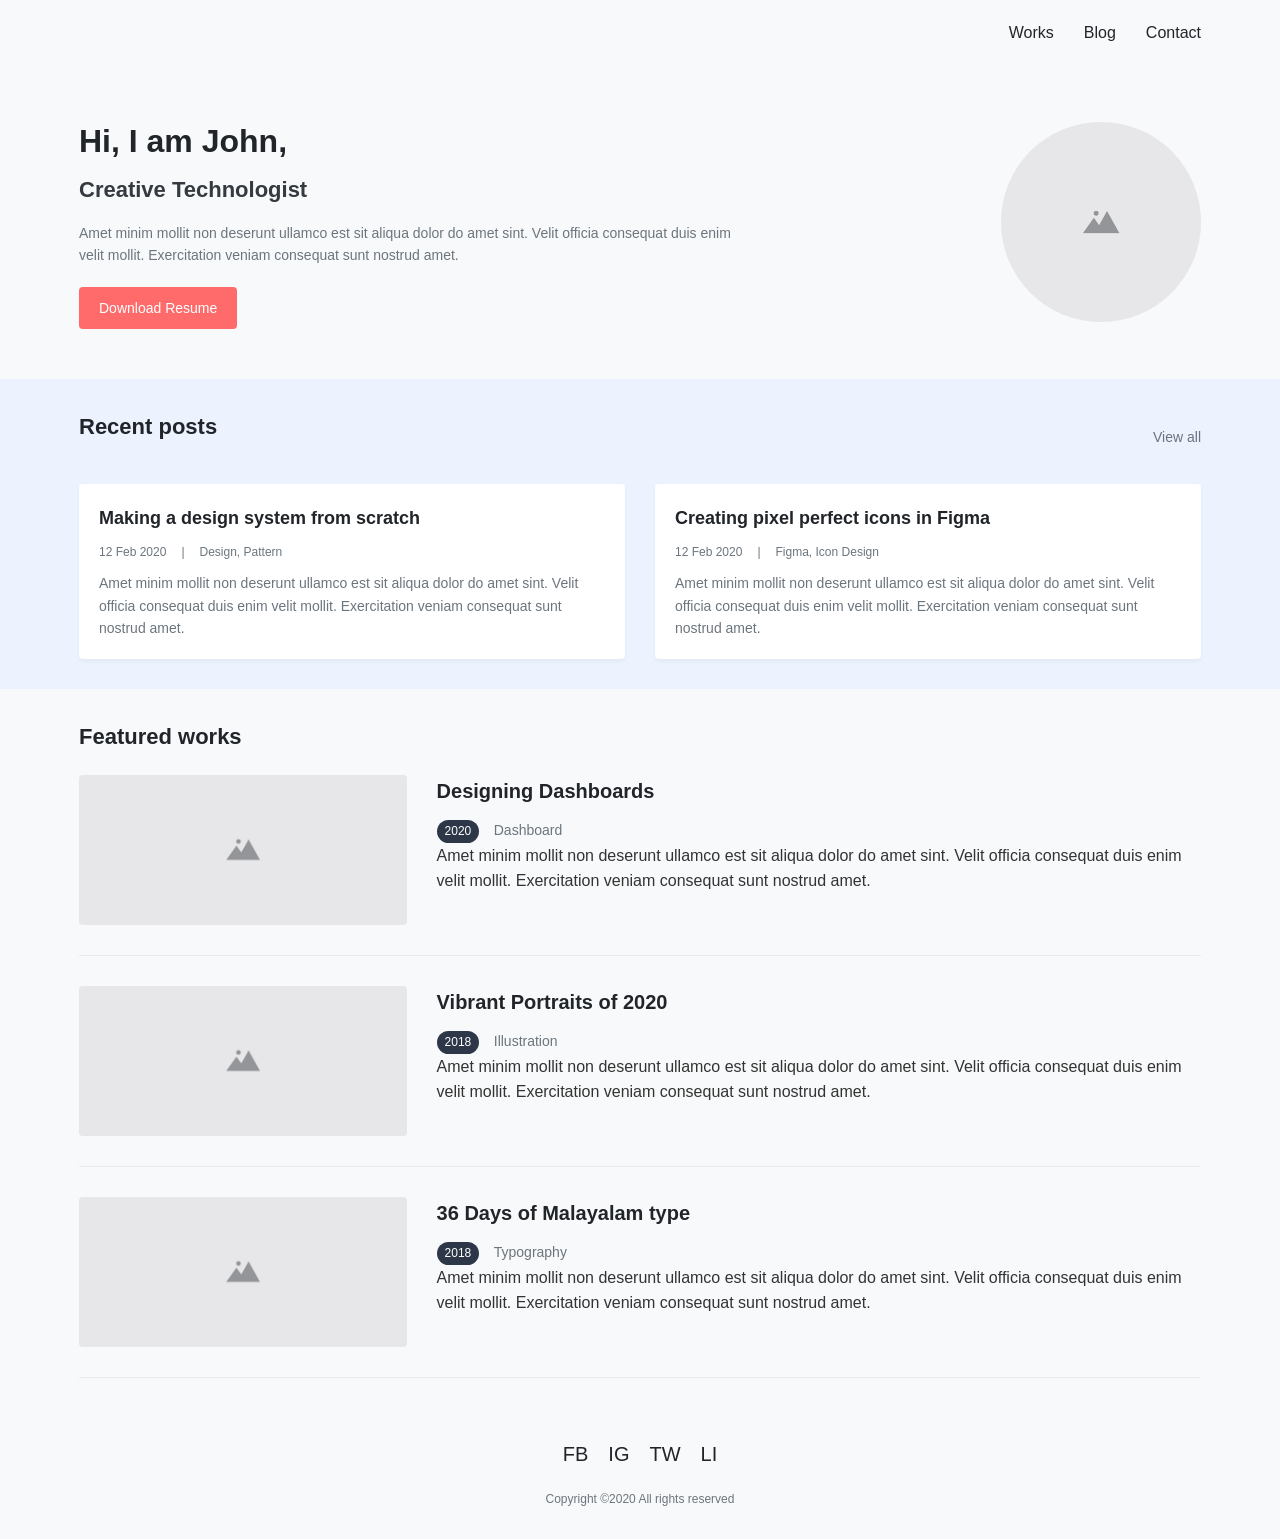
==== index.html @ 3cf0e85b "hw1" ====
<!DOCTYPE html>
<html lang="en">
<head>
  <meta charset="UTF-8">
  <meta name="viewport" content="width=device-width, initial-scale=1.0">
  <title>John - Creative Technologist</title>
  <link rel="stylesheet" href="style.css">
</head>
<body>
  <header>
    <div class="container">
      <nav class="nav">
        <div class="hamburger" id="hamburger">☰</div>
        <div class="nav-links" id="nav-links">
          <a href="works.html" class="nav-link">Works</a>
          <a href="blog.html" class="nav-link">Blog</a>
          <a href="contact.html" class="nav-link">Contact</a>
        </div>
      </nav>
    </div>
  </header>
  
  <section class="hero">
    <div class="container">
      <div class="profile-img">
        <img src="placeholder.png" alt="John's profile picture">
      </div>
      <div class="hero-content">
        <h1>Hi, I am John,</h1>
        <h2>Creative Technologist</h2>
        <p>Amet minim mollit non deserunt ullamco est sit aliqua dolor do amet sint. Velit officia consequat duis enim velit mollit. Exercitation veniam consequat sunt nostrud amet.</p>
        <a href="#" class="download-btn">Download Resume</a>
      </div>
    </div>
  </section>
  
  <section class="recent-posts">
    <div class="container">
      <div class="section-header">
        <h2 class="section-title">Recent posts</h2>
        <a href="blog.html" class="view-all">View all</a>
      </div>
      <div class="posts-grid">
        <a href="blog.html" class="post-card">
          <h3 class="post-title">Making a design system from scratch</h3>
          <div class="post-meta">
            <span>12 Feb 2020</span>
            <span>Design, Pattern</span>
          </div>
          <p class="post-excerpt">Amet minim mollit non deserunt ullamco est sit aliqua dolor do amet sint. Velit officia consequat duis enim velit mollit. Exercitation veniam consequat sunt nostrud amet.</p>
        </a>
        <a href="blog.html" class="post-card">
          <h3 class="post-title">Creating pixel perfect icons in Figma</h3>
          <div class="post-meta">
            <span>12 Feb 2020</span>
            <span>Figma, Icon Design</span>
          </div>
          <p class="post-excerpt">Amet minim mollit non deserunt ullamco est sit aliqua dolor do amet sint. Velit officia consequat duis enim velit mollit. Exercitation veniam consequat sunt nostrud amet.</p>
        </a>
      </div>
    </div>
  </section>
  
  <section class="featured-works">
    <div class="container">
      <h2 class="section-title">Featured works</h2>
      <div class="works-list">
        <a href="work-detail.html" class="work-card">
          <div class="work-img">
            <img src="placeholder.png" alt="Designing Dashboards">
          </div>
          <div class="work-content">
            <h3>Designing Dashboards</h3>
            <div class="work-meta">
              <span class="work-year">2020</span>
              <span class="work-category">Dashboard</span>
            </div>
            <p class="work-description">Amet minim mollit non deserunt ullamco est sit aliqua dolor do amet sint. Velit officia consequat duis enim velit mollit. Exercitation veniam consequat sunt nostrud amet.</p>
          </div>
        </a>
        
        <a href="works.html" class="work-card">
          <div class="work-img">
            <img src="placeholder.png" alt="Vibrant Portraits of 2020">
          </div>
          <div class="work-content">
            <h3>Vibrant Portraits of 2020</h3>
            <div class="work-meta">
              <span class="work-year">2018</span>
              <span class="work-category">Illustration</span>
            </div>
            <p class="work-description">Amet minim mollit non deserunt ullamco est sit aliqua dolor do amet sint. Velit officia consequat duis enim velit mollit. Exercitation veniam consequat sunt nostrud amet.</p>
          </div>
        </a>
        
        <a href="works.html" class="work-card">
          <div class="work-img">
            <img src="placeholder.png" alt="36 Days of Malayalam type">
          </div>
          <div class="work-content">
            <h3>36 Days of Malayalam type</h3>
            <div class="work-meta">
              <span class="work-year">2018</span>
              <span class="work-category">Typography</span>
            </div>
            <p class="work-description">Amet minim mollit non deserunt ullamco est sit aliqua dolor do amet sint. Velit officia consequat duis enim velit mollit. Exercitation veniam consequat sunt nostrud amet.</p>
          </div>
        </a>
      </div>
    </div>
  </section>
  
  <footer>
    <div class="container">
      <div class="social-links">
        <a href="#" class="social-icon">FB</a>
        <a href="#" class="social-icon">IG</a>
        <a href="#" class="social-icon">TW</a>
        <a href="#" class="social-icon">LI</a>
      </div>
      <p class="copyright">Copyright ©2020 All rights reserved</p>
    </div>
  </footer>

  <script src="script.js"></script>
</body>
</html>
---- style.css ----
/* Reset and base styles */
* {
  margin: 0;
  padding: 0;
  box-sizing: border-box;
  font-family: Arial, sans-serif;
}

body {
  background-color: #f8f9fa;
  color: #333;
  line-height: 1.6;
}

a {
  text-decoration: none;
  color: inherit;
}

img {
  max-width: 100%;
}

.container {
  width: 90%;
  max-width: 1200px;
  margin: 0 auto;
  padding: 0 15px;
}

/* Header styles */
header {
  padding: 20px 0;
}

.nav {
  display: flex;
  justify-content: flex-end;
  align-items: center;
}

.nav-links {
  display: none;
  position: absolute;
  top: 60px;
  right: 0;
  width: 100%;
  background-color: white;
  box-shadow: 0 4px 6px rgba(0, 0, 0, 0.1);
  z-index: 100;
  padding: 20px;
  text-align: center;
}

.nav-links.active {
  display: block;
}

.nav-link {
  display: block;
  padding: 10px 0;
  font-size: 18px;
  color: #212529;
}

.nav-link.active {
  color: #ff6b6b;
}

.hamburger {
  display: block;
  font-size: 24px;
  cursor: pointer;
}

/* Hero section */
.hero {
  padding: 30px 0;
}

.hero .container {
  display: flex;
  flex-direction: column;
  align-items: center;
}

.profile-img {
  width: 150px;
  height: 150px;
  border-radius: 50%;
  overflow: hidden;
  background-color: #e9ecef;
  margin-bottom: 20px;
  order: 1;
}

.profile-img img {
  width: 100%;
  height: 100%;
  object-fit: cover;
}

.hero-content {
  text-align: center;
  order: 2;
}

.hero-content h1 {
  font-size: 24px;
  margin-bottom: 5px;
  color: #212529;
}

.hero-content h2 {
  font-size: 18px;
  margin-bottom: 15px;
  color: #343a40;
}

.hero-content p {
  font-size: 14px;
  color: #6c757d;
  margin-bottom: 20px;
}

.download-btn {
  display: inline-block;
  background-color: #ff6b6b;
  color: white;
  padding: 10px 20px;
  border-radius: 4px;
  font-size: 14px;
  transition: background-color 0.3s;
}

.download-btn:hover {
  background-color: #fa5252;
}

/* Recent posts section */
.recent-posts {
  padding: 30px 0;
  background-color: #edf2ff;
}

.section-header {
  display: flex;
  justify-content: space-between;
  align-items: center;
  margin-bottom: 20px;
}

.section-title, .page-title {
  font-size: 22px;
  color: #212529;
  margin-bottom: 20px;
}

.page-title {
  font-size: 30px;
  margin-bottom: 30px;
}

.view-all {
  font-size: 14px;
  color: #6c757d;
}

.posts-grid {
  display: flex;
  flex-direction: column;
  gap: 20px;
}

.post-card {
  background-color: white;
  border-radius: 4px;
  padding: 20px;
  box-shadow: 0 2px 4px rgba(0, 0, 0, 0.05);
  display: block;
}

.post-title, .blog-title {
  font-size: 18px;
  margin-bottom: 10px;
  color: #212529;
}

.post-meta, .blog-meta, .work-item-meta, .work-detail-meta {
  display: flex;
  gap: 15px;
  margin-bottom: 10px;
  font-size: 12px;
  color: #6c757d;
}

.post-meta span, .blog-meta span {
  position: relative;
}

.post-meta span:first-child:after, .blog-meta span:first-child:after {
  content: "|";
  display: inline-block;
  margin-left: 15px;
}

.post-excerpt, .blog-excerpt, .work-item-description, .work-detail-description {
  font-size: 14px;
  color: #6c757d;
}

/* Featured works section */
.featured-works, .works-page {
  padding: 30px 0;
}

.works-list, .works-list-page {
  display: flex;
  flex-direction: column;
  gap: 30px;
}

.work-card, .work-item {
  display: flex;
  flex-direction: column;
  gap: 15px;
  padding-bottom: 30px;
  border-bottom: 1px solid #e9ecef;
}

.work-img, .work-item-img {
  width: 100%;
  height: 180px;
  border-radius: 4px;
  overflow: hidden;
}

.work-img img, .work-item-img img {
  width: 100%;
  height: 100%;
  object-fit: cover;
}

.work-content, .work-item-content {
  width: 100%;
}

.work-content h3, .work-item-title {
  font-size: 20px;
  margin-bottom: 10px;
  color: #212529;
}

.work-year, .work-item-year {
  display: inline-block;
  background-color: #2d3748;
  color: white;
  padding: 2px 8px;
  border-radius: 16px;
  font-size: 12px;
  margin-right: 10px;
}

.work-category, .work-item-category {
  font-size: 14px;
  color: #6c757d;
}

/* Blog page */
.blog-page {
  padding: 30px 0;
}

.blog-list {
  display: flex;
  flex-direction: column;
  gap: 30px;
}

.blog-item {
  padding-bottom: 30px;
  border-bottom: 1px solid #e9ecef;
}

.blog-title {
  font-size: 24px;
}

/* Work detail page */
.work-detail {
  padding: 30px 0;
}

.work-detail-title {
  font-size: 28px;
  margin-bottom: 20px;
  color: #212529;
}

.work-detail-images {
  margin: 30px 0;
  display: flex;
  flex-direction: column;
  gap: 30px;
}

.work-detail-img {
  width: 100%;
  border-radius: 4px;
}

.work-detail-content {
  margin-top: 30px;
}

.work-detail-content h2 {
  font-size: 24px;
  margin-bottom: 10px;
  color: #212529;
}

.work-detail-content h3 {
  font-size: 20px;
  margin-bottom: 10px;
  color: #343a40;
}

.work-detail-content p {
  margin-bottom: 20px;
}

/* Contact page */
.contact-page {
  padding: 30px 0;
}

.contact-content {
  display: flex;
  flex-direction: column;
  gap: 40px;
}

.contact-info {
  margin-bottom: 20px;
}

.contact-details {
  margin-top: 20px;
}

.contact-item {
  margin-bottom: 10px;
}

.contact-form {
  width: 100%;
}

.contact-form-container {
  background-color: white;
  padding: 30px;
  border-radius: 8px;
  box-shadow: 0 2px 10px rgba(0, 0, 0, 0.05);
}

.contact-form-container h2 {
  margin-bottom: 20px;
  font-size: 20px;
  color: #212529;
}

.form-group {
  margin-bottom: 20px;
  position: relative;
}

.form-group label {
  display: block;
  margin-bottom: 5px;
  font-weight: bold;
  font-size: 14px;
}

.required {
  color: #ff6b6b;
}

.form-group input,
.form-group textarea {
  width: 100%;
  padding: 10px;
  border: 1px solid #dee2e6;
  border-radius: 4px;
  font-size: 14px;
}

.form-group input:invalid,
.form-group textarea:invalid {
  border-color: #ff6b6b;
}

.form-group input:focus,
.form-group textarea:focus {
  outline: none;
  border-color: #4dabf7;
  box-shadow: 0 0 0 2px rgba(77, 171, 247, 0.2);
}

.error-message {
  display: none;
  color: #ff6b6b;
  font-size: 12px;
  margin-top: 5px;
}

.form-group input:invalid:not(:placeholder-shown) ~ .error-message,
.form-group textarea:invalid:not(:placeholder-shown) ~ .error-message {
  display: block;
}

.submit-btn {
  background-color: #ff6b6b;
  color: white;
  border: none;
  padding: 12px 24px;
  border-radius: 4px;
  font-size: 16px;
  cursor: pointer;
  transition: background-color 0.3s;
}

.submit-btn:hover {
  background-color: #fa5252;
}

/* Footer */
footer {
  padding: 30px 0;
  text-align: center;
}

.social-links {
  display: flex;
  justify-content: center;
  gap: 20px;
  margin-bottom: 20px;
}

.social-icon {
  font-size: 20px;
  color: #212529;
}

.copyright {
  font-size: 12px;
  color: #6c757d;
}

/* Desktop styles */
@media (min-width: 768px) {
  .hamburger {
    display: none;
  }
  
  .nav-links {
    display: flex;
    position: static;
    width: auto;
    background-color: transparent;
    box-shadow: none;
    padding: 0;
    gap: 30px;
  }
  
  .nav-link {
    display: inline;
    padding: 0;
    font-size: 16px;
  }
  
  .hero {
    padding: 50px 0;
  }
  
  .hero .container {
    flex-direction: row;
    justify-content: space-between;
    align-items: center;
  }
  
  .profile-img {
    order: 2;
    margin-bottom: 0;
    width: 200px;
    height: 200px;
  }
  
  .hero-content {
    order: 1;
    width: 60%;
    text-align: left;
  }
  
  .hero-content h1 {
    font-size: 32px;
  }
  
  .hero-content h2 {
    font-size: 22px;
  }
  
  .posts-grid {
    flex-direction: row;
    gap: 30px;
  }
  
  .post-card {
    width: 50%;
  }
  
  .work-card, .work-item {
    flex-direction: row;
    gap: 30px;
  }
  
  .work-img, .work-item-img {
    width: 30%;
    height: 150px;
  }
  
  .work-content, .work-item-content {
    width: 70%;
  }
  
  .contact-content {
    flex-direction: row;
    gap: 60px;
  }
  
  .contact-info {
    width: 40%;
  }
  
  .contact-form-container {
    width: 60%;
  }
}
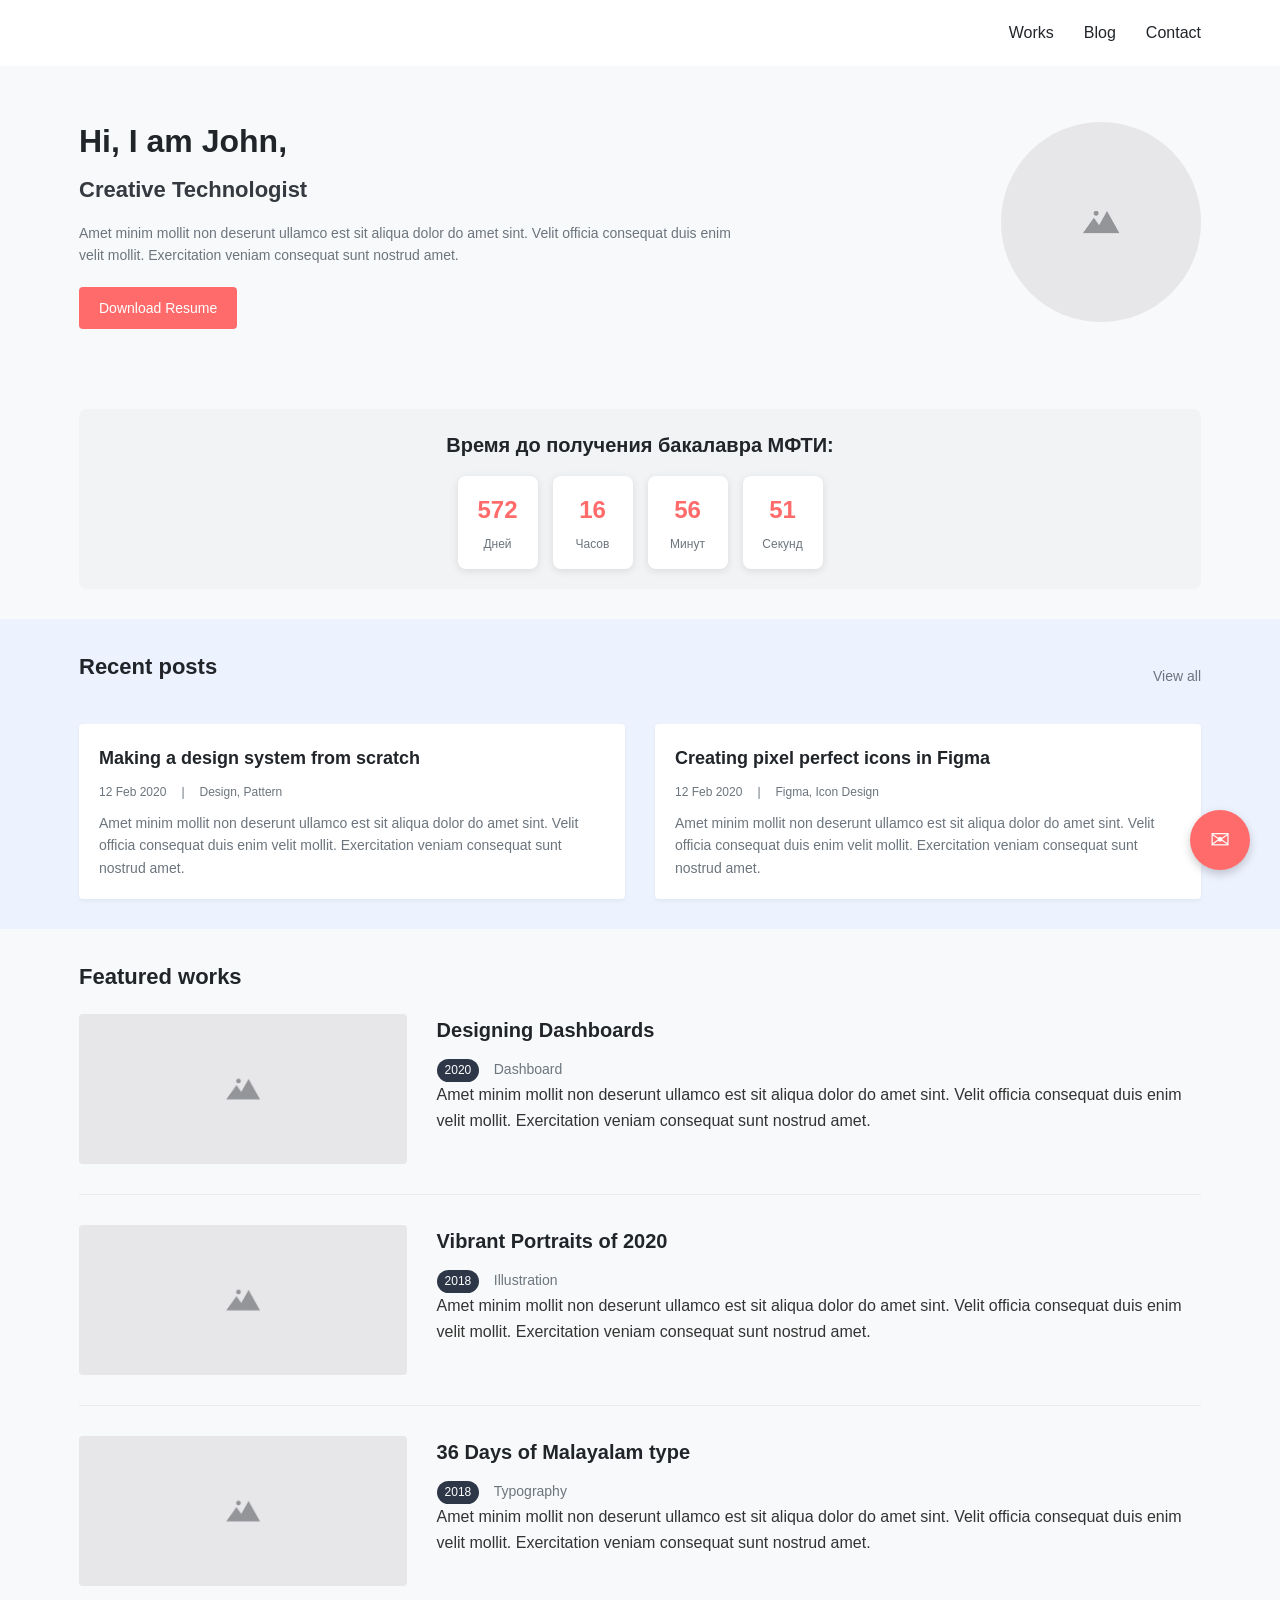
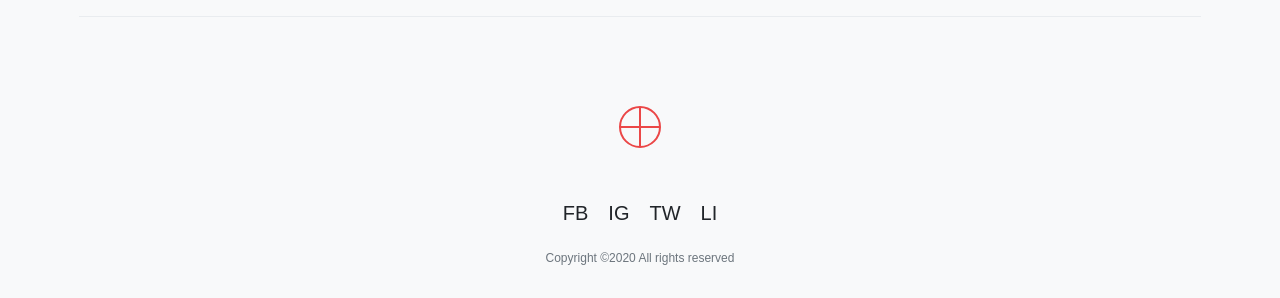
==== commit cbc7cd87: "hw2" ====
--- a/index.html
+++ b/index.html
@@ -1,127 +1,186 @@
 <!DOCTYPE html>
 <html lang="en">
 <head>
-  <meta charset="UTF-8">
-  <meta name="viewport" content="width=device-width, initial-scale=1.0">
-  <title>John - Creative Technologist</title>
-  <link rel="stylesheet" href="style.css">
+    <meta charset="UTF-8">
+    <meta name="viewport" content="width=device-width, initial-scale=1.0">
+    <title>John - Creative Technologist</title>
+
+    <meta name="description" content="John's portfolio - Creative Technologist showcasing design and development work">
+    <meta property="og:title" content="John - Creative Technologist">
+    <meta property="og:description" content="Portfolio showcasing design and development work">
+    <meta property="og:image" content="placeholder.png">
+    <meta property="og:url" content="https://johnportfolio.com">
+    <meta property="og:type" content="website">
+    <meta name="twitter:card" content="summary_large_image">
+    <meta name="twitter:title" content="John - Creative Technologist">
+    <meta name="twitter:description" content="Portfolio showcasing design and development work">
+    <meta name="twitter:image" content="placeholder.png">
+
+    <link rel="stylesheet" href="style.css">
 </head>
 <body>
-  <header>
+<header>
     <div class="container">
-      <nav class="nav">
-        <div class="hamburger" id="hamburger">☰</div>
-        <div class="nav-links" id="nav-links">
-          <a href="works.html" class="nav-link">Works</a>
-          <a href="blog.html" class="nav-link">Blog</a>
-          <a href="contact.html" class="nav-link">Contact</a>
+        <nav class="nav">
+            <div class="hamburger" id="hamburger">☰</div>
+            <div class="nav-links" id="nav-links">
+                <a href="works.html" class="nav-link">Works</a>
+                <a href="blog.html" class="nav-link">Blog</a>
+                <a href="contact.html" class="nav-link">Contact</a>
+            </div>
+        </nav>
+    </div>
+</header>
+
+<section class="hero">
+    <div class="container">
+        <div class="profile-img">
+            <img src="placeholder.png" alt="John's profile picture">
         </div>
-      </nav>
+        <div class="hero-content">
+            <h1>Hi, I am John,</h1>
+            <h2>Creative Technologist</h2>
+            <p>Amet minim mollit non deserunt ullamco est sit aliqua dolor do amet sint. Velit officia consequat duis
+                enim velit mollit. Exercitation veniam consequat sunt nostrud amet.</p>
+            <a href="#" class="download-btn">Download Resume</a>
+        </div>
     </div>
-  </header>
-  
-  <section class="hero">
+</section>
+
+<section class="countdown-section">
     <div class="container">
-      <div class="profile-img">
-        <img src="placeholder.png" alt="John's profile picture">
-      </div>
-      <div class="hero-content">
-        <h1>Hi, I am John,</h1>
-        <h2>Creative Technologist</h2>
-        <p>Amet minim mollit non deserunt ullamco est sit aliqua dolor do amet sint. Velit officia consequat duis enim velit mollit. Exercitation veniam consequat sunt nostrud amet.</p>
-        <a href="#" class="download-btn">Download Resume</a>
-      </div>
+        <div class="countdown-container">
+        </div>
     </div>
-  </section>
-  
-  <section class="recent-posts">
+</section>
+
+<section class="recent-posts">
     <div class="container">
-      <div class="section-header">
-        <h2 class="section-title">Recent posts</h2>
-        <a href="blog.html" class="view-all">View all</a>
-      </div>
-      <div class="posts-grid">
-        <a href="blog.html" class="post-card">
-          <h3 class="post-title">Making a design system from scratch</h3>
-          <div class="post-meta">
-            <span>12 Feb 2020</span>
-            <span>Design, Pattern</span>
-          </div>
-          <p class="post-excerpt">Amet minim mollit non deserunt ullamco est sit aliqua dolor do amet sint. Velit officia consequat duis enim velit mollit. Exercitation veniam consequat sunt nostrud amet.</p>
-        </a>
-        <a href="blog.html" class="post-card">
-          <h3 class="post-title">Creating pixel perfect icons in Figma</h3>
-          <div class="post-meta">
-            <span>12 Feb 2020</span>
-            <span>Figma, Icon Design</span>
-          </div>
-          <p class="post-excerpt">Amet minim mollit non deserunt ullamco est sit aliqua dolor do amet sint. Velit officia consequat duis enim velit mollit. Exercitation veniam consequat sunt nostrud amet.</p>
-        </a>
-      </div>
+        <div class="section-header">
+            <h2 class="section-title">Recent posts</h2>
+            <a href="blog.html" class="view-all">View all</a>
+        </div>
+        <div class="posts-grid">
+            <a href="blog.html" class="post-card">
+                <h3 class="post-title">Making a design system from scratch</h3>
+                <div class="post-meta">
+                    <span>12 Feb 2020</span>
+                    <span>Design, Pattern</span>
+                </div>
+                <p class="post-excerpt">Amet minim mollit non deserunt ullamco est sit aliqua dolor do amet sint. Velit
+                    officia consequat duis enim velit mollit. Exercitation veniam consequat sunt nostrud amet.</p>
+            </a>
+            <a href="blog.html" class="post-card">
+                <h3 class="post-title">Creating pixel perfect icons in Figma</h3>
+                <div class="post-meta">
+                    <span>12 Feb 2020</span>
+                    <span>Figma, Icon Design</span>
+                </div>
+                <p class="post-excerpt">Amet minim mollit non deserunt ullamco est sit aliqua dolor do amet sint. Velit
+                    officia consequat duis enim velit mollit. Exercitation veniam consequat sunt nostrud amet.</p>
+            </a>
+        </div>
     </div>
-  </section>
-  
-  <section class="featured-works">
+</section>
+
+<section class="featured-works">
     <div class="container">
-      <h2 class="section-title">Featured works</h2>
-      <div class="works-list">
-        <a href="work-detail.html" class="work-card">
-          <div class="work-img">
-            <img src="placeholder.png" alt="Designing Dashboards">
-          </div>
-          <div class="work-content">
-            <h3>Designing Dashboards</h3>
-            <div class="work-meta">
-              <span class="work-year">2020</span>
-              <span class="work-category">Dashboard</span>
+        <h2 class="section-title">Featured works</h2>
+        <div class="works-list">
+            <a href="work-detail.html" class="work-card">
+                <div class="work-img">
+                    <img src="placeholder.png" alt="Designing Dashboards">
+                </div>
+                <div class="work-content">
+                    <h3>Designing Dashboards</h3>
+                    <div class="work-meta">
+                        <span class="work-year">2020</span>
+                        <span class="work-category">Dashboard</span>
+                    </div>
+                    <p class="work-description">Amet minim mollit non deserunt ullamco est sit aliqua dolor do amet
+                        sint. Velit officia consequat duis enim velit mollit. Exercitation veniam consequat sunt nostrud
+                        amet.</p>
+                </div>
+            </a>
+
+            <a href="works.html" class="work-card">
+                <div class="work-img">
+                    <img src="placeholder.png" alt="Vibrant Portraits of 2020">
+                </div>
+                <div class="work-content">
+                    <h3>Vibrant Portraits of 2020</h3>
+                    <div class="work-meta">
+                        <span class="work-year">2018</span>
+                        <span class="work-category">Illustration</span>
+                    </div>
+                    <p class="work-description">Amet minim mollit non deserunt ullamco est sit aliqua dolor do amet
+                        sint. Velit officia consequat duis enim velit mollit. Exercitation veniam consequat sunt nostrud
+                        amet.</p>
+                </div>
+            </a>
+
+            <a href="works.html" class="work-card">
+                <div class="work-img">
+                    <img src="placeholder.png" alt="36 Days of Malayalam type">
+                </div>
+                <div class="work-content">
+                    <h3>36 Days of Malayalam type</h3>
+                    <div class="work-meta">
+                        <span class="work-year">2018</span>
+                        <span class="work-category">Typography</span>
+                    </div>
+                    <p class="work-description">Amet minim mollit non deserunt ullamco est sit aliqua dolor do amet
+                        sint. Velit officia consequat duis enim velit mollit. Exercitation veniam consequat sunt nostrud
+                        amet.</p>
+                </div>
+            </a>
+        </div>
+    </div>
+</section>
+
+<footer>
+    <div class="container">
+        <div class="social-links">
+            <a href="#" class="social-icon">FB</a>
+            <a href="#" class="social-icon">IG</a>
+            <a href="#" class="social-icon">TW</a>
+            <a href="#" class="social-icon">LI</a>
+        </div>
+        <p class="copyright">Copyright ©2020 All rights reserved</p>
+    </div>
+</footer>
+
+<button class="feedback-btn">✉</button>
+<div class="feedback-popup">
+    <div class="feedback-popup-content">
+        <button class="feedback-close">&times;</button>
+        <h2 class="feedback-form-title">Send Feedback</h2>
+        <form class="feedback-form">
+            <div class="form-group">
+                <label for="feedback-name">Name <span class="required">*</span></label>
+                <input type="text" id="feedback-name" name="name" required>
+                <span class="error-message name-error">Please enter a valid name (English characters only)</span>
             </div>
-            <p class="work-description">Amet minim mollit non deserunt ullamco est sit aliqua dolor do amet sint. Velit officia consequat duis enim velit mollit. Exercitation veniam consequat sunt nostrud amet.</p>
-          </div>
-        </a>
-        
-        <a href="works.html" class="work-card">
-          <div class="work-img">
-            <img src="placeholder.png" alt="Vibrant Portraits of 2020">
-          </div>
-          <div class="work-content">
-            <h3>Vibrant Portraits of 2020</h3>
-            <div class="work-meta">
-              <span class="work-year">2018</span>
-              <span class="work-category">Illustration</span>
+            <div class="form-group">
+                <label for="feedback-email">Email <span class="required">*</span></label>
+                <input type="email" id="feedback-email" name="email" required>
+                <span class="error-message email-error">Please enter a valid email address</span>
             </div>
-            <p class="work-description">Amet minim mollit non deserunt ullamco est sit aliqua dolor do amet sint. Velit officia consequat duis enim velit mollit. Exercitation veniam consequat sunt nostrud amet.</p>
-          </div>
-        </a>
-        
-        <a href="works.html" class="work-card">
-          <div class="work-img">
-            <img src="placeholder.png" alt="36 Days of Malayalam type">
-          </div>
-          <div class="work-content">
-            <h3>36 Days of Malayalam type</h3>
-            <div class="work-meta">
-              <span class="work-year">2018</span>
-              <span class="work-category">Typography</span>
+            <div class="form-group">
+                <label for="feedback-phone">Phone <span class="required">*</span></label>
+                <input type="tel" id="feedback-phone" name="phone" required>
+                <span class="error-message phone-error">Please enter a valid phone number</span>
             </div>
-            <p class="work-description">Amet minim mollit non deserunt ullamco est sit aliqua dolor do amet sint. Velit officia consequat duis enim velit mollit. Exercitation veniam consequat sunt nostrud amet.</p>
-          </div>
-        </a>
-      </div>
+            <div class="form-group">
+                <label for="feedback-message">Message <span class="required">*</span></label>
+                <textarea id="feedback-message" name="message" rows="4" required></textarea>
+                <span class="error-message message-error">Please enter a valid message (English characters only)</span>
+            </div>
+            <button type="submit" class="feedback-submit">Send Message</button>
+        </form>
     </div>
-  </section>
-  
-  <footer>
-    <div class="container">
-      <div class="social-links">
-        <a href="#" class="social-icon">FB</a>
-        <a href="#" class="social-icon">IG</a>
-        <a href="#" class="social-icon">TW</a>
-        <a href="#" class="social-icon">LI</a>
-      </div>
-      <p class="copyright">Copyright ©2020 All rights reserved</p>
-    </div>
-  </footer>
+</div>
 
-  <script src="script.js"></script>
+<script src="script.js"></script>
 </body>
 </html>
--- a/style.css
+++ b/style.css
@@ -31,6 +31,27 @@
 /* Header styles */
 header {
   padding: 20px 0;
+  background-color: #fff;
+  z-index: 1000;
+  transition: all 0.3s ease;
+}
+
+header.sticky {
+  position: fixed;
+  top: 0;
+  left: 0;
+  width: 100%;
+  box-shadow: 0 2px 10px rgba(0, 0, 0, 0.1);
+  animation: slideDown 0.3s ease;
+}
+
+@keyframes slideDown {
+  from {
+    transform: translateY(-100%);
+  }
+  to {
+    transform: translateY(0);
+  }
 }
 
 .nav {
@@ -396,6 +417,13 @@
 
 .form-group input:invalid,
 .form-group textarea:invalid {
+  border-color: #dee2e6;
+}
+
+.form-group input:invalid:focus,
+.form-group textarea:invalid:focus,
+.form-group input:invalid:not(:placeholder-shown),
+.form-group textarea:invalid:not(:placeholder-shown) {
   border-color: #ff6b6b;
 }
 
@@ -413,6 +441,8 @@
   margin-top: 5px;
 }
 
+.form-group input:invalid:focus ~ .error-message,
+.form-group textarea:invalid:focus ~ .error-message,
 .form-group input:invalid:not(:placeholder-shown) ~ .error-message,
 .form-group textarea:invalid:not(:placeholder-shown) ~ .error-message {
   display: block;
@@ -456,12 +486,353 @@
   color: #6c757d;
 }
 
+/* Gallery styles */
+.gallery-container {
+  display: grid;
+  grid-template-columns: repeat(auto-fill, minmax(250px, 1fr));
+  gap: 20px;
+  margin: 30px 0;
+}
+
+.gallery-item {
+  height: 200px;
+  border-radius: 8px;
+  overflow: hidden;
+  cursor: pointer;
+  transition: transform 0.3s ease;
+}
+
+.gallery-item:hover {
+  transform: scale(1.03);
+}
+
+.gallery-item img {
+  width: 100%;
+  height: 100%;
+  object-fit: cover;
+}
+
+.gallery-popup {
+  position: fixed;
+  top: 0;
+  left: 0;
+  width: 100%;
+  height: 100%;
+  background-color: rgba(0, 0, 0, 0.9);
+  display: flex;
+  align-items: center;
+  justify-content: center;
+  z-index: 2000;
+  opacity: 0;
+  visibility: hidden;
+  transition: opacity 0.3s ease, visibility 0.3s ease;
+}
+
+.gallery-popup.active {
+  opacity: 1;
+  visibility: visible;
+}
+
+.gallery-popup-content {
+  position: relative;
+  max-width: 90%;
+  max-height: 90%;
+}
+
+.gallery-popup-image-container {
+  position: relative;
+}
+
+.gallery-popup-image {
+  max-width: 100%;
+  max-height: 80vh;
+  display: block;
+  border-radius: 4px;
+}
+
+.gallery-popup-close {
+  position: absolute;
+  top: -40px;
+  right: 0;
+  background: none;
+  border: none;
+  color: white;
+  font-size: 30px;
+  cursor: pointer;
+}
+
+.gallery-popup-nav {
+  position: absolute;
+  top: 50%;
+  transform: translateY(-50%);
+  background: rgba(255, 255, 255, 0.2);
+  color: white;
+  border: none;
+  width: 40px;
+  height: 40px;
+  border-radius: 50%;
+  font-size: 20px;
+  display: flex;
+  align-items: center;
+  justify-content: center;
+  cursor: pointer;
+  transition: background-color 0.3s;
+}
+
+.gallery-popup-nav:hover {
+  background-color: rgba(255, 255, 255, 0.4);
+}
+
+.gallery-popup-prev {
+  left: -60px;
+}
+
+.gallery-popup-next {
+  right: -60px;
+}
+
+/* Feedback form popup */
+.feedback-btn {
+  position: fixed;
+  bottom: 30px;
+  right: 30px;
+  background-color: #ff6b6b;
+  color: white;
+  border: none;
+  border-radius: 50%;
+  width: 60px;
+  height: 60px;
+  font-size: 24px;
+  display: flex;
+  align-items: center;
+  justify-content: center;
+  cursor: pointer;
+  box-shadow: 0 4px 10px rgba(0, 0, 0, 0.2);
+  z-index: 100;
+  transition: background-color 0.3s, transform 0.3s;
+}
+
+.feedback-btn:hover {
+  background-color: #fa5252;
+  transform: scale(1.05);
+}
+
+.feedback-popup {
+  position: fixed;
+  top: 0;
+  left: 0;
+  width: 100%;
+  height: 100%;
+  background-color: rgba(0, 0, 0, 0.7);
+  display: flex;
+  align-items: center;
+  justify-content: center;
+  z-index: 2000;
+  opacity: 0;
+  visibility: hidden;
+}
+
+.feedback-popup.active {
+  visibility: visible;
+}
+
+.feedback-popup.visible {
+  opacity: 1;
+  transition: opacity 0.3s ease;
+}
+
+.feedback-popup-content {
+  background-color: white;
+  border-radius: 8px;
+  width: 90%;
+  max-width: 500px;
+  padding: 30px;
+  position: relative;
+  transform: translateY(20px);
+  transition: transform 0.3s ease;
+}
+
+.feedback-popup.visible .feedback-popup-content {
+  transform: translateY(0);
+}
+
+.feedback-close {
+  position: absolute;
+  top: 15px;
+  right: 15px;
+  background: none;
+  border: none;
+  font-size: 24px;
+  cursor: pointer;
+  color: #6c757d;
+}
+
+.feedback-form-title {
+  font-size: 24px;
+  margin-bottom: 20px;
+  color: #212529;
+}
+
+.feedback-form .form-group {
+  margin-bottom: 20px;
+}
+
+.feedback-submit {
+  background-color: #ff6b6b;
+  color: white;
+  border: none;
+  padding: 12px 24px;
+  border-radius: 4px;
+  font-size: 16px;
+  cursor: pointer;
+  transition: all 0.3s;
+  width: 100%;
+}
+
+.feedback-submit:hover {
+  background-color: #fa5252;
+}
+
+.feedback-submit.sending {
+  background-color: #6c757d;
+  cursor: wait;
+}
+
+.feedback-submit.success {
+  background-color: #40c057;
+}
+
+.feedback-submit.error {
+  background-color: #fa5252;
+}
+
+/* Timed popup */
+.timed-popup {
+  position: fixed;
+  bottom: 30px;
+  left: 30px;
+  background-color: white;
+  border-radius: 8px;
+  box-shadow: 0 4px 20px rgba(0, 0, 0, 0.15);
+  width: 300px;
+  padding: 20px;
+  z-index: 1500;
+  transform: translateY(100%);
+  opacity: 0;
+  transition: transform 0.4s ease, opacity 0.4s ease;
+}
+
+.timed-popup.active {
+  transform: translateY(0);
+  opacity: 1;
+}
+
+.timed-popup-close {
+  position: absolute;
+  top: 10px;
+  right: 10px;
+  background: none;
+  border: none;
+  font-size: 20px;
+  cursor: pointer;
+  color: #6c757d;
+}
+
+.timed-popup h3 {
+  font-size: 18px;
+  margin-bottom: 10px;
+  color: #212529;
+}
+
+.timed-popup p {
+  font-size: 14px;
+  color: #6c757d;
+  margin-bottom: 15px;
+}
+
+.timed-popup-btn {
+  display: inline-block;
+  background-color: #ff6b6b;
+  color: white;
+  padding: 8px 16px;
+  border-radius: 4px;
+  font-size: 14px;
+  transition: background-color 0.3s;
+}
+
+.timed-popup-btn:hover {
+  background-color: #fa5252;
+}
+
+/* Countdown timer */
+.countdown-container {
+  background-color: #f1f3f5;
+  border-radius: 8px;
+  padding: 20px;
+  margin: 30px 0;
+  text-align: center;
+}
+
+.countdown-container h3 {
+  font-size: 20px;
+  margin-bottom: 15px;
+  color: #212529;
+}
+
+.countdown-timer {
+  display: flex;
+  justify-content: center;
+  gap: 15px;
+}
+
+.countdown-item {
+  background-color: white;
+  border-radius: 8px;
+  padding: 15px;
+  min-width: 80px;
+  box-shadow: 0 2px 8px rgba(0, 0, 0, 0.1);
+}
+
+.countdown-value {
+  display: block;
+  font-size: 24px;
+  font-weight: bold;
+  color: #ff6b6b;
+}
+
+.countdown-label {
+  display: block;
+  font-size: 12px;
+  color: #6c757d;
+  margin-top: 5px;
+}
+
+/* SVG Animation */
+.svg-animation-container {
+  display: flex;
+  justify-content: center;
+  margin-bottom: 20px;
+}
+
+.animated-svg {
+  width: 100px;
+  height: 100px;
+}
+
+.svg-circle {
+  transition: r 0.3s ease, stroke 0.3s ease;
+}
+
+.svg-path {
+  transition: transform 0.3s ease, stroke 0.3s ease;
+}
+
 /* Desktop styles */
 @media (min-width: 768px) {
   .hamburger {
     display: none;
   }
-  
+
   .nav-links {
     display: flex;
     position: static;
@@ -471,77 +842,81 @@
     padding: 0;
     gap: 30px;
   }
-  
+
   .nav-link {
     display: inline;
     padding: 0;
     font-size: 16px;
   }
-  
+
   .hero {
     padding: 50px 0;
   }
-  
+
   .hero .container {
     flex-direction: row;
     justify-content: space-between;
     align-items: center;
   }
-  
+
   .profile-img {
     order: 2;
     margin-bottom: 0;
     width: 200px;
     height: 200px;
   }
-  
+
   .hero-content {
     order: 1;
     width: 60%;
     text-align: left;
   }
-  
+
   .hero-content h1 {
     font-size: 32px;
   }
-  
+
   .hero-content h2 {
     font-size: 22px;
   }
-  
+
   .posts-grid {
     flex-direction: row;
     gap: 30px;
   }
-  
+
   .post-card {
     width: 50%;
   }
-  
+
   .work-card, .work-item {
     flex-direction: row;
     gap: 30px;
   }
-  
+
   .work-img, .work-item-img {
     width: 30%;
     height: 150px;
   }
-  
+
   .work-content, .work-item-content {
     width: 70%;
   }
-  
+
   .contact-content {
     flex-direction: row;
     gap: 60px;
   }
-  
+
   .contact-info {
     width: 40%;
   }
-  
+
   .contact-form-container {
     width: 60%;
   }
-}
+
+  .gallery-container {
+    grid-template-columns: repeat(auto-fill, minmax(300px, 1fr));
+  }
+}
